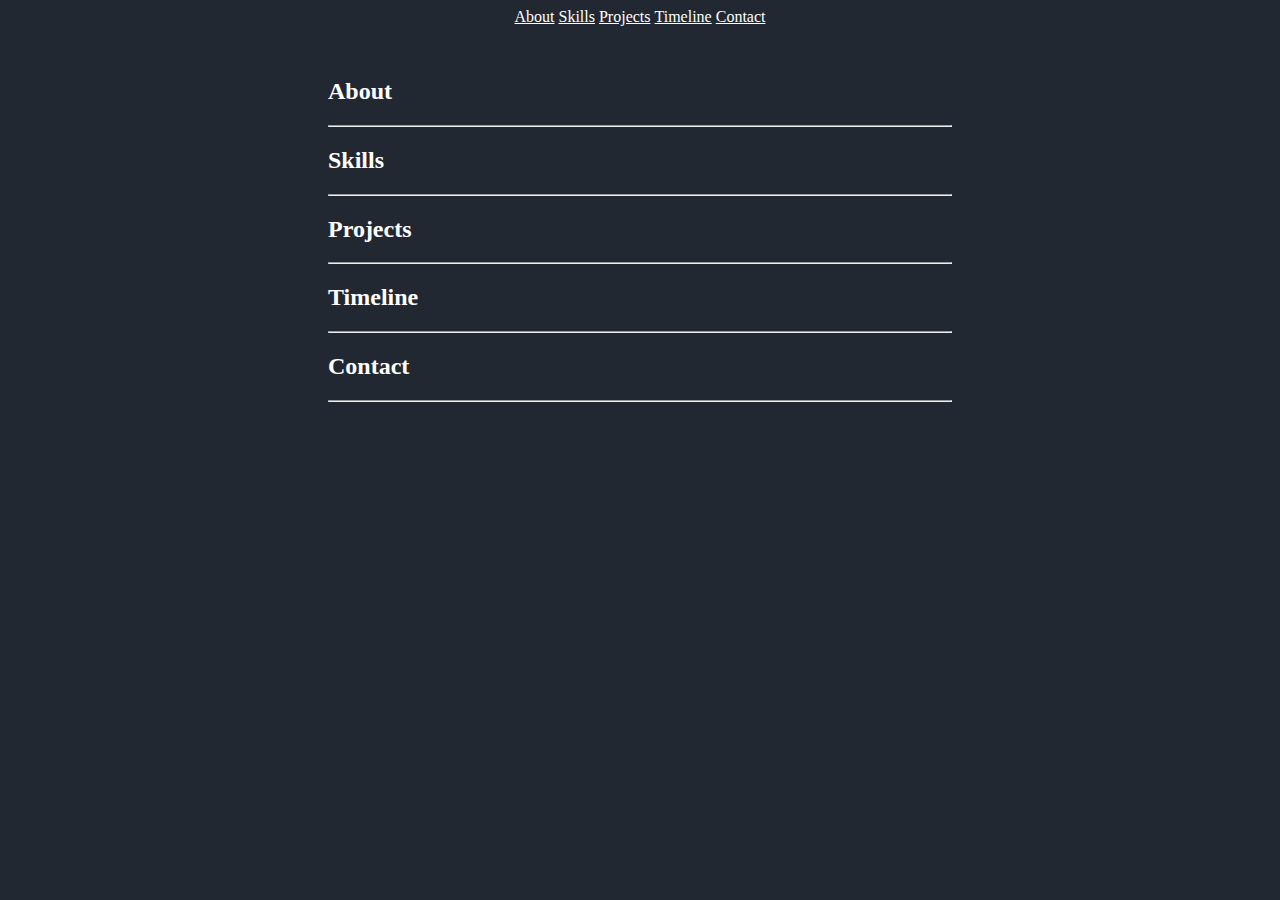
==== index.html @ 147c83d0 "removed lorem ipsum and added todo list" ====
<!DOCTYPE html>
<html lang="en">
<head>
    <meta charset="UTF-8">
    <meta http-equiv="X-UA-Compatible" content="IE=edge,chrome=1">
    <meta name="viewport" content="width=device-width, initial-scale=1.0">
    <title>Ethan Jolles</title>
    <link rel="stylesheet" href="styles/styles.css">
    <nav id="nav">
        <ul>
            <li><a href="#about">About</a></li>
            <li><a href="#skills">Skills</a></li>
            <li><a href="#projects">Projects</a></li>
            <li><a href="timeline">Timeline</a></li>
            <li><a href="contact">Contact</a></li>
            <li></li>
        </ul>
    </nav>
</head>
<body>
    <h2 id="about">About</h2>
    <hr>
        <p> 
        </p>
    <h2 id="skills">Skills</h2>
    <hr>
        <p>
        </p>
    <h2 id="projects">Projects</h2>
    <hr>
        <p>
        </p>
    <h2 id="timeline">Timeline</h2>
    <hr>
        <p>
        </p>
    <h2 id="contact">Contact</h2>
    <hr>
        <p>
        </p>
</body>
</html>
---- styles/styles.css ----
/* background/body styling */
body {
  background-color: #222831;
  color: white;
  padding-left: 25%;
  padding-right: 25%;
}

/*navbar*/
#nav ul {
  height: 50px;
  margin: 0;
  padding: 0;
  color: rgb(255, 255, 255);
  text-align: center;
}

#nav li {
  list-style-type: none;
  display: inline;
}

#nav a {
  color: white;
}
/*headers*/
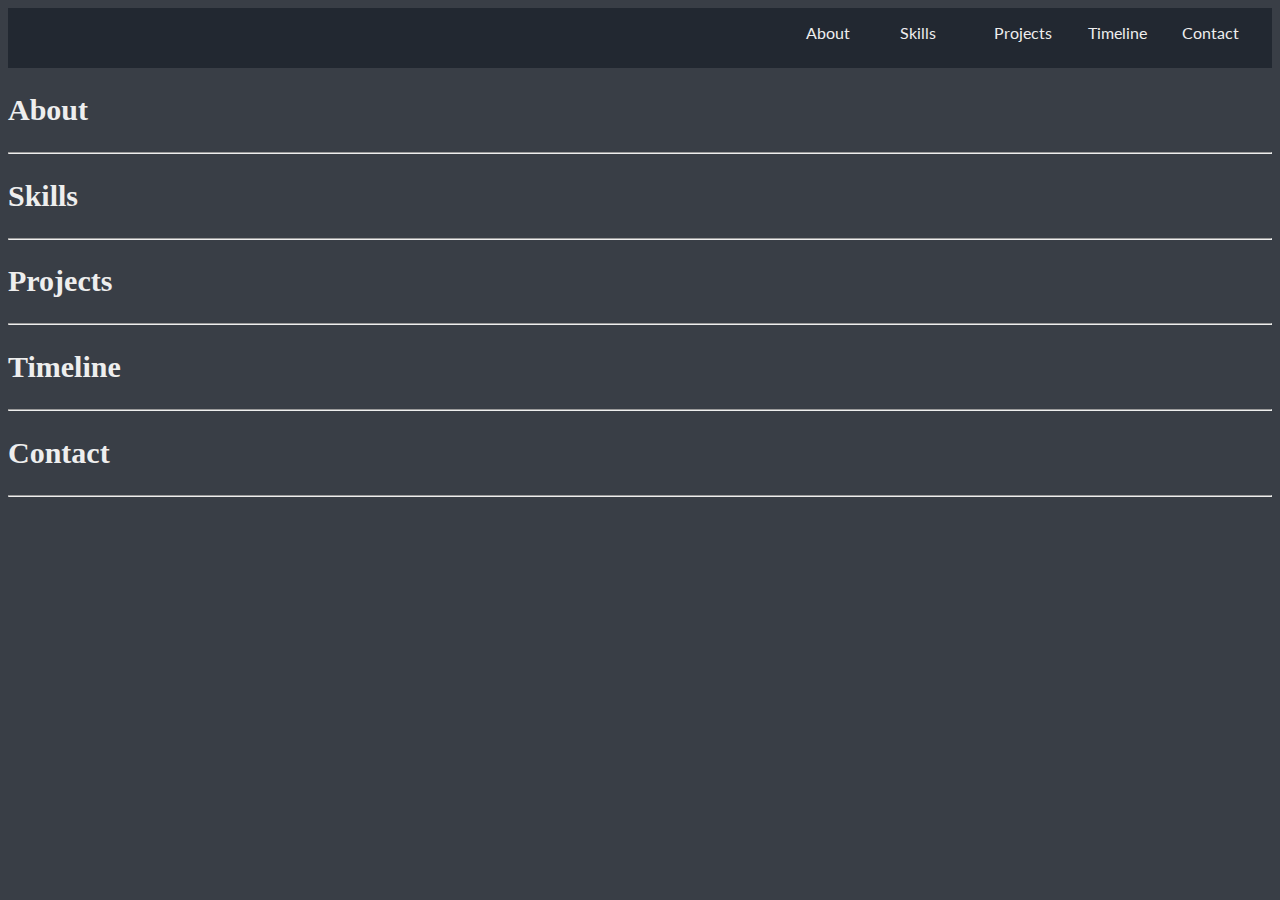
==== commit c5daf293: "Navbar" ====
--- a/index.html
+++ b/index.html
@@ -6,15 +6,15 @@
     <meta name="viewport" content="width=device-width, initial-scale=1.0">
     <title>Ethan Jolles</title>
     <link rel="stylesheet" href="styles/styles.css">
+    <link rel="preconnect" href="https://fonts.googleapis.com">
+    <link rel="preconnect" href="https://fonts.gstatic.com" crossorigin>
+    <link href="https://fonts.googleapis.com/css2?family=Lato:wght@900&display=swap" rel="stylesheet">
     <nav id="nav">
-        <ul>
-            <li><a href="#about">About</a></li>
-            <li><a href="#skills">Skills</a></li>
-            <li><a href="#projects">Projects</a></li>
-            <li><a href="timeline">Timeline</a></li>
-            <li><a href="contact">Contact</a></li>
-            <li></li>
-        </ul>
+        <a href="#about">About</a>
+        <a href="#skills">Skills</a>
+        <a href="#projects">Projects</a>
+        <a href="#timeline">Timeline</a>
+        <a href="#contact">Contact</a>
     </nav>
 </head>
 <body>
--- a/styles/styles.css
+++ b/styles/styles.css
@@ -1,26 +1,46 @@
 /* background/body styling */
 body {
-  background-color: #222831;
-  color: white;
-  padding-left: 25%;
-  padding-right: 25%;
+  background-color: #393E46;
+  color: #EEEEEE;
 }
 
 /*navbar*/
-#nav ul {
-  height: 50px;
-  margin: 0;
-  padding: 0;
-  color: rgb(255, 255, 255);
-  text-align: center;
-}
-
-#nav li {
-  list-style-type: none;
-  display: inline;
+#nav {
+  overflow: hidden;
+  background-color: #222831;
+  text-align: right;
+  height: 30px;
+  padding-left: 30px;
+  padding-right: 30px;
+  padding-top: 15px;
+  padding-bottom: 15px;
 }
 
 #nav a {
-  color: white;
+  color: #EEEEEE;
+  display: inline-block;
+  font-family: 'Lato', sans-serif;
+  vertical-align: middle;
+  text-decoration: none;
+  list-style-type: none;
+  height: 30px;
+  width: 30px;
+  padding-left: 30px;
+  padding-right: 30px;
 }
-/*headers*/+
+#nav a:hover {
+  color: #00ADB5;
+}
+
+/* The sticky class is added to the navbar with JS when it reaches its scroll position */
+.sticky {
+  position: fixed;
+  top: 0;
+  width: 100%;
+}
+
+/*headers*/
+h2 {
+  font-size: 30px;
+}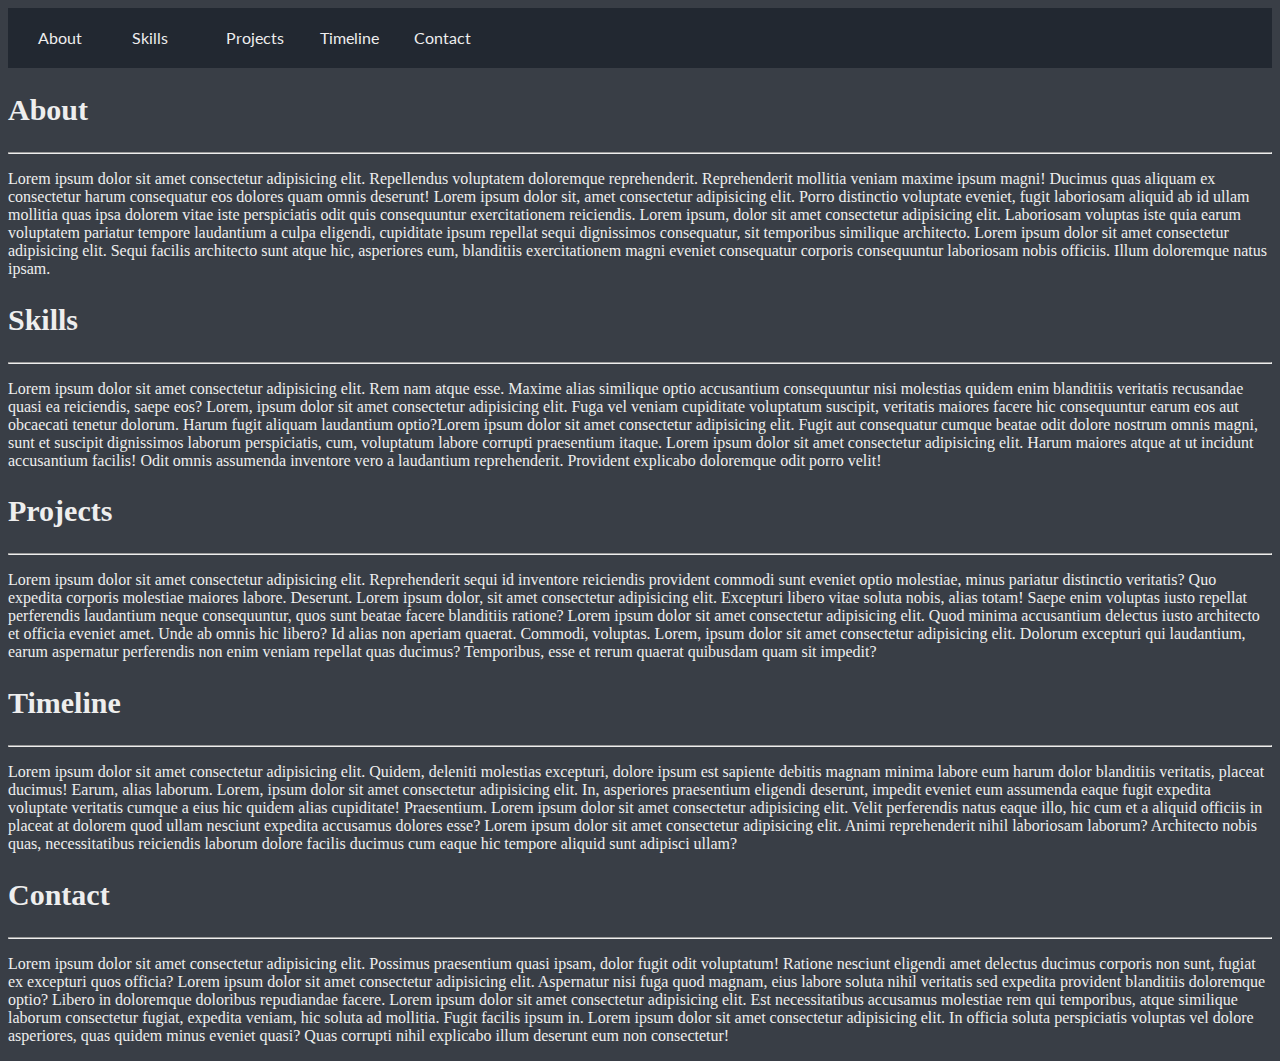
==== commit 96f3244a: "Added responsiveness" ====
--- a/index.html
+++ b/index.html
@@ -8,35 +8,69 @@
     <link rel="stylesheet" href="styles/styles.css">
     <link rel="preconnect" href="https://fonts.googleapis.com">
     <link rel="preconnect" href="https://fonts.gstatic.com" crossorigin>
+    <!-- <link href="https://cdn.jsdelivr.net/npm/bootstrap@5.1.3/dist/css/bootstrap.min.css" rel="stylesheet" integrity="sha384-1BmE4kWBq78iYhFldvKuhfTAU6auU8tT94WrHftjDbrCEXSU1oBoqyl2QvZ6jIW3" crossorigin="anonymous"> -->
     <link href="https://fonts.googleapis.com/css2?family=Lato:wght@900&display=swap" rel="stylesheet">
-    <nav id="nav">
-        <a href="#about">About</a>
+    <div class ="topnav" id="nav">
+        <a href="#about" class="active">About</a>
         <a href="#skills">Skills</a>
         <a href="#projects">Projects</a>
         <a href="#timeline">Timeline</a>
         <a href="#contact">Contact</a>
-    </nav>
+        <a href="javascript:void(0);" class="icon" onclick="responsive_nav()">
+          <i class="fa fa-bars"></i>
+        </a>
+    </div>
+    <script>
+      function responsive_nav() {
+        var x = document.getElementById("nav");
+        if (x.className === "topnav") {
+          x.className += " responsive";
+        } else {
+          x.className = "topnav";
+        }
+      }
+      </script>
 </head>
 <body>
+    <!-- <script src="https://cdn.jsdelivr.net/npm/bootstrap@5.1.3/dist/js/bootstrap.bundle.min.js" integrity="sha384-ka7Sk0Gln4gmtz2MlQnikT1wXgYsOg+OMhuP+IlRH9sENBO0LRn5q+8nbTov4+1p" crossorigin="anonymous"></script> -->
     <h2 id="about">About</h2>
     <hr>
         <p> 
+            Lorem ipsum dolor sit amet consectetur adipisicing elit. Repellendus voluptatem doloremque reprehenderit. Reprehenderit mollitia veniam maxime ipsum magni! Ducimus quas aliquam ex consectetur harum consequatur eos dolores quam omnis deserunt!
+            Lorem ipsum dolor sit, amet consectetur adipisicing elit. Porro distinctio voluptate eveniet, fugit laboriosam aliquid ab id ullam mollitia quas ipsa dolorem vitae iste perspiciatis odit quis consequuntur exercitationem reiciendis.
+            Lorem ipsum, dolor sit amet consectetur adipisicing elit. Laboriosam voluptas iste quia earum voluptatem pariatur tempore laudantium a culpa eligendi, cupiditate ipsum repellat sequi dignissimos consequatur, sit temporibus similique architecto.
+            Lorem ipsum dolor sit amet consectetur adipisicing elit. Sequi facilis architecto sunt atque hic, asperiores eum, blanditiis exercitationem magni eveniet consequatur corporis consequuntur laboriosam nobis officiis. Illum doloremque natus ipsam.
         </p>
     <h2 id="skills">Skills</h2>
     <hr>
         <p>
+            Lorem ipsum dolor sit amet consectetur adipisicing elit. Rem nam atque esse. Maxime alias similique optio accusantium consequuntur nisi molestias quidem enim blanditiis veritatis recusandae quasi ea reiciendis, saepe eos?
+            Lorem, ipsum dolor sit amet consectetur adipisicing elit. Fuga vel veniam cupiditate voluptatum suscipit, veritatis maiores facere hic consequuntur earum eos aut obcaecati tenetur dolorum. Harum fugit aliquam laudantium optio?Lorem ipsum dolor sit amet consectetur adipisicing elit. Fugit aut consequatur cumque beatae odit dolore nostrum omnis magni, sunt et suscipit dignissimos laborum perspiciatis, cum, voluptatum labore corrupti praesentium itaque.
+            Lorem ipsum dolor sit amet consectetur adipisicing elit. Harum maiores atque at ut incidunt accusantium facilis! Odit omnis assumenda inventore vero a laudantium reprehenderit. Provident explicabo doloremque odit porro velit!
         </p>
     <h2 id="projects">Projects</h2>
     <hr>
         <p>
+            Lorem ipsum dolor sit amet consectetur adipisicing elit. Reprehenderit sequi id inventore reiciendis provident commodi sunt eveniet optio molestiae, minus pariatur distinctio veritatis? Quo expedita corporis molestiae maiores labore. Deserunt.
+            Lorem ipsum dolor, sit amet consectetur adipisicing elit. Excepturi libero vitae soluta nobis, alias totam! Saepe enim voluptas iusto repellat perferendis laudantium neque consequuntur, quos sunt beatae facere blanditiis ratione?
+            Lorem ipsum dolor sit amet consectetur adipisicing elit. Quod minima accusantium delectus iusto architecto et officia eveniet amet. Unde ab omnis hic libero? Id alias non aperiam quaerat. Commodi, voluptas.
+            Lorem, ipsum dolor sit amet consectetur adipisicing elit. Dolorum excepturi qui laudantium, earum aspernatur perferendis non enim veniam repellat quas ducimus? Temporibus, esse et rerum quaerat quibusdam quam sit impedit?
         </p>
     <h2 id="timeline">Timeline</h2>
     <hr>
         <p>
+            Lorem ipsum dolor sit amet consectetur adipisicing elit. Quidem, deleniti molestias excepturi, dolore ipsum est sapiente debitis magnam minima labore eum harum dolor blanditiis veritatis, placeat ducimus! Earum, alias laborum.
+            Lorem, ipsum dolor sit amet consectetur adipisicing elit. In, asperiores praesentium eligendi deserunt, impedit eveniet eum assumenda eaque fugit expedita voluptate veritatis cumque a eius hic quidem alias cupiditate! Praesentium.
+            Lorem ipsum dolor sit amet consectetur adipisicing elit. Velit perferendis natus eaque illo, hic cum et a aliquid officiis in placeat at dolorem quod ullam nesciunt expedita accusamus dolores esse?
+            Lorem ipsum dolor sit amet consectetur adipisicing elit. Animi reprehenderit nihil laboriosam laborum? Architecto nobis quas, necessitatibus reiciendis laborum dolore facilis ducimus cum eaque hic tempore aliquid sunt adipisci ullam?
         </p>
     <h2 id="contact">Contact</h2>
     <hr>
         <p>
+            Lorem ipsum dolor sit amet consectetur adipisicing elit. Possimus praesentium quasi ipsam, dolor fugit odit voluptatum! Ratione nesciunt eligendi amet delectus ducimus corporis non sunt, fugiat ex excepturi quos officia?
+            Lorem ipsum dolor sit amet consectetur adipisicing elit. Aspernatur nisi fuga quod magnam, eius labore soluta nihil veritatis sed expedita provident blanditiis doloremque optio? Libero in doloremque doloribus repudiandae facere.
+            Lorem ipsum dolor sit amet consectetur adipisicing elit. Est necessitatibus accusamus molestiae rem qui temporibus, atque similique laborum consectetur fugiat, expedita veniam, hic soluta ad mollitia. Fugit facilis ipsum in.
+            Lorem ipsum dolor sit amet consectetur adipisicing elit. In officia soluta perspiciatis voluptas vel dolore asperiores, quas quidem minus eveniet quasi? Quas corrupti nihil explicabo illum deserunt eum non consectetur!
         </p>
 </body>
 </html>--- a/styles/styles.css
+++ b/styles/styles.css
@@ -5,42 +5,73 @@
 }
 
 /*navbar*/
-#nav {
+.topnav {
   overflow: hidden;
   background-color: #222831;
-  text-align: right;
-  height: 30px;
-  padding-left: 30px;
-  padding-right: 30px;
+  width: 100%;
+  text-align: left;
+  vertical-align: middle;
+  align-items: center;
+  /* height: 30px; */
   padding-top: 15px;
   padding-bottom: 15px;
+
+  position: -webkit-sticky;
+	position: sticky;
+	top: 0;
 }
 
-#nav a {
+.topnav a {
   color: #EEEEEE;
   display: inline-block;
   font-family: 'Lato', sans-serif;
-  vertical-align: middle;
+  list-style-type: none;
   text-decoration: none;
-  list-style-type: none;
+  text-align: center;
+  line-height: 30px;
+
   height: 30px;
   width: 30px;
+
   padding-left: 30px;
   padding-right: 30px;
+
+  /* margin-left: 10px;
+  margin-right: 10px; */
 }
 
 #nav a:hover {
   color: #00ADB5;
 }
 
-/* The sticky class is added to the navbar with JS when it reaches its scroll position */
-.sticky {
-  position: fixed;
-  top: 0;
-  width: 100%;
-}
-
 /*headers*/
 h2 {
   font-size: 30px;
+}
+
+/* responsive */
+@media screen and (max-width: 600px) {
+  .topnav a:not(:first-child) {display: none;}
+  .topnav a.icon {
+    float: right;
+    display: block;
+  }
+}
+
+.topnav .icon {
+  display: none;
+}
+
+@media screen and (max-width: 600px) {
+  .topnav.responsive {position: relative;}
+  .topnav.responsive .icon {
+    position: absolute;
+    right: 0;
+    top: 0;
+  }
+  .topnav.responsive a {
+    float: none;
+    display: block;
+    text-align: left;
+  }
 }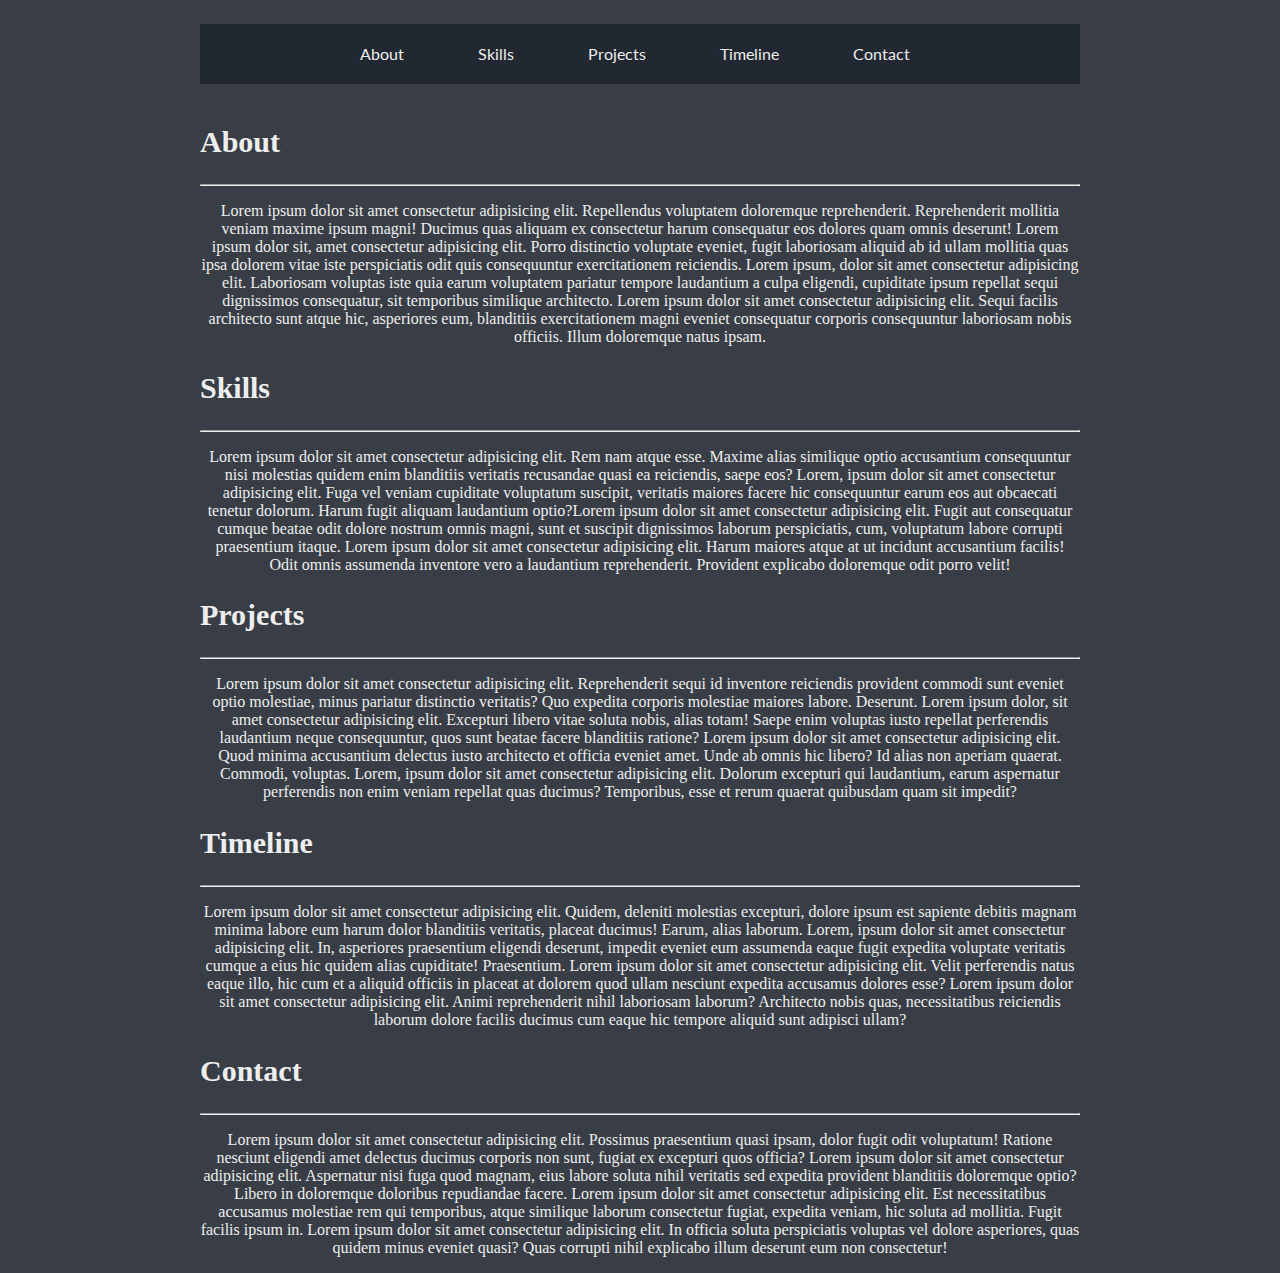
==== commit 998190d1: "refactoring" ====
--- a/index.html
+++ b/index.html
@@ -8,69 +8,54 @@
     <link rel="stylesheet" href="styles/styles.css">
     <link rel="preconnect" href="https://fonts.googleapis.com">
     <link rel="preconnect" href="https://fonts.gstatic.com" crossorigin>
-    <!-- <link href="https://cdn.jsdelivr.net/npm/bootstrap@5.1.3/dist/css/bootstrap.min.css" rel="stylesheet" integrity="sha384-1BmE4kWBq78iYhFldvKuhfTAU6auU8tT94WrHftjDbrCEXSU1oBoqyl2QvZ6jIW3" crossorigin="anonymous"> -->
     <link href="https://fonts.googleapis.com/css2?family=Lato:wght@900&display=swap" rel="stylesheet">
-    <div class ="topnav" id="nav">
-        <a href="#about" class="active">About</a>
-        <a href="#skills">Skills</a>
-        <a href="#projects">Projects</a>
-        <a href="#timeline">Timeline</a>
-        <a href="#contact">Contact</a>
-        <a href="javascript:void(0);" class="icon" onclick="responsive_nav()">
-          <i class="fa fa-bars"></i>
-        </a>
-    </div>
-    <script>
-      function responsive_nav() {
-        var x = document.getElementById("nav");
-        if (x.className === "topnav") {
-          x.className += " responsive";
-        } else {
-          x.className = "topnav";
-        }
-      }
-      </script>
+    <ul id="navbar">
+      <li><a href="#about" class="active">About</a></li>
+      <li><a href="#skills">Skills</a></li>
+      <li><a href="#projects">Projects</a></li>
+      <li><a href="#timeline">Timeline</a></li>
+      <li><a href="#contact">Contact</a></li>
+    </ul>
 </head>
 <body>
-    <!-- <script src="https://cdn.jsdelivr.net/npm/bootstrap@5.1.3/dist/js/bootstrap.bundle.min.js" integrity="sha384-ka7Sk0Gln4gmtz2MlQnikT1wXgYsOg+OMhuP+IlRH9sENBO0LRn5q+8nbTov4+1p" crossorigin="anonymous"></script> -->
-    <h2 id="about">About</h2>
-    <hr>
-        <p> 
-            Lorem ipsum dolor sit amet consectetur adipisicing elit. Repellendus voluptatem doloremque reprehenderit. Reprehenderit mollitia veniam maxime ipsum magni! Ducimus quas aliquam ex consectetur harum consequatur eos dolores quam omnis deserunt!
-            Lorem ipsum dolor sit, amet consectetur adipisicing elit. Porro distinctio voluptate eveniet, fugit laboriosam aliquid ab id ullam mollitia quas ipsa dolorem vitae iste perspiciatis odit quis consequuntur exercitationem reiciendis.
-            Lorem ipsum, dolor sit amet consectetur adipisicing elit. Laboriosam voluptas iste quia earum voluptatem pariatur tempore laudantium a culpa eligendi, cupiditate ipsum repellat sequi dignissimos consequatur, sit temporibus similique architecto.
-            Lorem ipsum dolor sit amet consectetur adipisicing elit. Sequi facilis architecto sunt atque hic, asperiores eum, blanditiis exercitationem magni eveniet consequatur corporis consequuntur laboriosam nobis officiis. Illum doloremque natus ipsam.
-        </p>
-    <h2 id="skills">Skills</h2>
-    <hr>
-        <p>
-            Lorem ipsum dolor sit amet consectetur adipisicing elit. Rem nam atque esse. Maxime alias similique optio accusantium consequuntur nisi molestias quidem enim blanditiis veritatis recusandae quasi ea reiciendis, saepe eos?
-            Lorem, ipsum dolor sit amet consectetur adipisicing elit. Fuga vel veniam cupiditate voluptatum suscipit, veritatis maiores facere hic consequuntur earum eos aut obcaecati tenetur dolorum. Harum fugit aliquam laudantium optio?Lorem ipsum dolor sit amet consectetur adipisicing elit. Fugit aut consequatur cumque beatae odit dolore nostrum omnis magni, sunt et suscipit dignissimos laborum perspiciatis, cum, voluptatum labore corrupti praesentium itaque.
-            Lorem ipsum dolor sit amet consectetur adipisicing elit. Harum maiores atque at ut incidunt accusantium facilis! Odit omnis assumenda inventore vero a laudantium reprehenderit. Provident explicabo doloremque odit porro velit!
-        </p>
-    <h2 id="projects">Projects</h2>
-    <hr>
-        <p>
-            Lorem ipsum dolor sit amet consectetur adipisicing elit. Reprehenderit sequi id inventore reiciendis provident commodi sunt eveniet optio molestiae, minus pariatur distinctio veritatis? Quo expedita corporis molestiae maiores labore. Deserunt.
-            Lorem ipsum dolor, sit amet consectetur adipisicing elit. Excepturi libero vitae soluta nobis, alias totam! Saepe enim voluptas iusto repellat perferendis laudantium neque consequuntur, quos sunt beatae facere blanditiis ratione?
-            Lorem ipsum dolor sit amet consectetur adipisicing elit. Quod minima accusantium delectus iusto architecto et officia eveniet amet. Unde ab omnis hic libero? Id alias non aperiam quaerat. Commodi, voluptas.
-            Lorem, ipsum dolor sit amet consectetur adipisicing elit. Dolorum excepturi qui laudantium, earum aspernatur perferendis non enim veniam repellat quas ducimus? Temporibus, esse et rerum quaerat quibusdam quam sit impedit?
-        </p>
-    <h2 id="timeline">Timeline</h2>
-    <hr>
-        <p>
-            Lorem ipsum dolor sit amet consectetur adipisicing elit. Quidem, deleniti molestias excepturi, dolore ipsum est sapiente debitis magnam minima labore eum harum dolor blanditiis veritatis, placeat ducimus! Earum, alias laborum.
-            Lorem, ipsum dolor sit amet consectetur adipisicing elit. In, asperiores praesentium eligendi deserunt, impedit eveniet eum assumenda eaque fugit expedita voluptate veritatis cumque a eius hic quidem alias cupiditate! Praesentium.
-            Lorem ipsum dolor sit amet consectetur adipisicing elit. Velit perferendis natus eaque illo, hic cum et a aliquid officiis in placeat at dolorem quod ullam nesciunt expedita accusamus dolores esse?
-            Lorem ipsum dolor sit amet consectetur adipisicing elit. Animi reprehenderit nihil laboriosam laborum? Architecto nobis quas, necessitatibus reiciendis laborum dolore facilis ducimus cum eaque hic tempore aliquid sunt adipisci ullam?
-        </p>
-    <h2 id="contact">Contact</h2>
-    <hr>
-        <p>
-            Lorem ipsum dolor sit amet consectetur adipisicing elit. Possimus praesentium quasi ipsam, dolor fugit odit voluptatum! Ratione nesciunt eligendi amet delectus ducimus corporis non sunt, fugiat ex excepturi quos officia?
-            Lorem ipsum dolor sit amet consectetur adipisicing elit. Aspernatur nisi fuga quod magnam, eius labore soluta nihil veritatis sed expedita provident blanditiis doloremque optio? Libero in doloremque doloribus repudiandae facere.
-            Lorem ipsum dolor sit amet consectetur adipisicing elit. Est necessitatibus accusamus molestiae rem qui temporibus, atque similique laborum consectetur fugiat, expedita veniam, hic soluta ad mollitia. Fugit facilis ipsum in.
-            Lorem ipsum dolor sit amet consectetur adipisicing elit. In officia soluta perspiciatis voluptas vel dolore asperiores, quas quidem minus eveniet quasi? Quas corrupti nihil explicabo illum deserunt eum non consectetur!
-        </p>
+  <h2 id="about">About</h2>
+  <hr>
+      <p> 
+          Lorem ipsum dolor sit amet consectetur adipisicing elit. Repellendus voluptatem doloremque reprehenderit. Reprehenderit mollitia veniam maxime ipsum magni! Ducimus quas aliquam ex consectetur harum consequatur eos dolores quam omnis deserunt!
+          Lorem ipsum dolor sit, amet consectetur adipisicing elit. Porro distinctio voluptate eveniet, fugit laboriosam aliquid ab id ullam mollitia quas ipsa dolorem vitae iste perspiciatis odit quis consequuntur exercitationem reiciendis.
+          Lorem ipsum, dolor sit amet consectetur adipisicing elit. Laboriosam voluptas iste quia earum voluptatem pariatur tempore laudantium a culpa eligendi, cupiditate ipsum repellat sequi dignissimos consequatur, sit temporibus similique architecto.
+          Lorem ipsum dolor sit amet consectetur adipisicing elit. Sequi facilis architecto sunt atque hic, asperiores eum, blanditiis exercitationem magni eveniet consequatur corporis consequuntur laboriosam nobis officiis. Illum doloremque natus ipsam.
+      </p>
+  <h2 id="skills">Skills</h2>
+  <hr>
+      <p>
+          Lorem ipsum dolor sit amet consectetur adipisicing elit. Rem nam atque esse. Maxime alias similique optio accusantium consequuntur nisi molestias quidem enim blanditiis veritatis recusandae quasi ea reiciendis, saepe eos?
+          Lorem, ipsum dolor sit amet consectetur adipisicing elit. Fuga vel veniam cupiditate voluptatum suscipit, veritatis maiores facere hic consequuntur earum eos aut obcaecati tenetur dolorum. Harum fugit aliquam laudantium optio?Lorem ipsum dolor sit amet consectetur adipisicing elit. Fugit aut consequatur cumque beatae odit dolore nostrum omnis magni, sunt et suscipit dignissimos laborum perspiciatis, cum, voluptatum labore corrupti praesentium itaque.
+          Lorem ipsum dolor sit amet consectetur adipisicing elit. Harum maiores atque at ut incidunt accusantium facilis! Odit omnis assumenda inventore vero a laudantium reprehenderit. Provident explicabo doloremque odit porro velit!
+      </p>
+  <h2 id="projects">Projects</h2>
+  <hr>
+      <p>
+          Lorem ipsum dolor sit amet consectetur adipisicing elit. Reprehenderit sequi id inventore reiciendis provident commodi sunt eveniet optio molestiae, minus pariatur distinctio veritatis? Quo expedita corporis molestiae maiores labore. Deserunt.
+          Lorem ipsum dolor, sit amet consectetur adipisicing elit. Excepturi libero vitae soluta nobis, alias totam! Saepe enim voluptas iusto repellat perferendis laudantium neque consequuntur, quos sunt beatae facere blanditiis ratione?
+          Lorem ipsum dolor sit amet consectetur adipisicing elit. Quod minima accusantium delectus iusto architecto et officia eveniet amet. Unde ab omnis hic libero? Id alias non aperiam quaerat. Commodi, voluptas.
+          Lorem, ipsum dolor sit amet consectetur adipisicing elit. Dolorum excepturi qui laudantium, earum aspernatur perferendis non enim veniam repellat quas ducimus? Temporibus, esse et rerum quaerat quibusdam quam sit impedit?
+      </p>
+  <h2 id="timeline">Timeline</h2>
+  <hr>
+      <p>
+          Lorem ipsum dolor sit amet consectetur adipisicing elit. Quidem, deleniti molestias excepturi, dolore ipsum est sapiente debitis magnam minima labore eum harum dolor blanditiis veritatis, placeat ducimus! Earum, alias laborum.
+          Lorem, ipsum dolor sit amet consectetur adipisicing elit. In, asperiores praesentium eligendi deserunt, impedit eveniet eum assumenda eaque fugit expedita voluptate veritatis cumque a eius hic quidem alias cupiditate! Praesentium.
+          Lorem ipsum dolor sit amet consectetur adipisicing elit. Velit perferendis natus eaque illo, hic cum et a aliquid officiis in placeat at dolorem quod ullam nesciunt expedita accusamus dolores esse?
+          Lorem ipsum dolor sit amet consectetur adipisicing elit. Animi reprehenderit nihil laboriosam laborum? Architecto nobis quas, necessitatibus reiciendis laborum dolore facilis ducimus cum eaque hic tempore aliquid sunt adipisci ullam?
+      </p>
+  <h2 id="contact">Contact</h2>
+  <hr>
+      <p>
+          Lorem ipsum dolor sit amet consectetur adipisicing elit. Possimus praesentium quasi ipsam, dolor fugit odit voluptatum! Ratione nesciunt eligendi amet delectus ducimus corporis non sunt, fugiat ex excepturi quos officia?
+          Lorem ipsum dolor sit amet consectetur adipisicing elit. Aspernatur nisi fuga quod magnam, eius labore soluta nihil veritatis sed expedita provident blanditiis doloremque optio? Libero in doloremque doloribus repudiandae facere.
+          Lorem ipsum dolor sit amet consectetur adipisicing elit. Est necessitatibus accusamus molestiae rem qui temporibus, atque similique laborum consectetur fugiat, expedita veniam, hic soluta ad mollitia. Fugit facilis ipsum in.
+          Lorem ipsum dolor sit amet consectetur adipisicing elit. In officia soluta perspiciatis voluptas vel dolore asperiores, quas quidem minus eveniet quasi? Quas corrupti nihil explicabo illum deserunt eum non consectetur!
+      </p>
 </body>
 </html>--- a/styles/styles.css
+++ b/styles/styles.css
@@ -1,77 +1,48 @@
 /* background/body styling */
 body {
-  background-color: #393E46;
-  color: #EEEEEE;
+	background-color: #393E46;
+	color: #EEEEEE;
+	padding-left: 15%;
+	padding-right: 15%;
 }
-
 /*navbar*/
-.topnav {
-  overflow: hidden;
-  background-color: #222831;
-  width: 100%;
-  text-align: left;
-  vertical-align: middle;
-  align-items: center;
-  /* height: 30px; */
-  padding-top: 15px;
-  padding-bottom: 15px;
-
-  position: -webkit-sticky;
+#navbar {
+	background-color: #222831;
+	display: inline-block;
 	position: sticky;
 	top: 0;
+	padding-left: 0%;
+	padding-right: 0%;
+	padding-top: 15px;
+	padding-bottom: 15px;
+	width: 100%;
+	vertical-align: middle;
+	text-align: center;
 }
-
-.topnav a {
-  color: #EEEEEE;
-  display: inline-block;
-  font-family: 'Lato', sans-serif;
-  list-style-type: none;
-  text-decoration: none;
-  text-align: center;
-  line-height: 30px;
-
-  height: 30px;
-  width: 30px;
-
-  padding-left: 30px;
-  padding-right: 30px;
-
-  /* margin-left: 10px;
-  margin-right: 10px; */
+#navbar li {
+	display: inline;
+	margin-right: 10px;
+	margin-left: 10;
+	padding-right: 30px;
+	padding-left: 30px;
+	width: 30px;
+	height: 30px;
+	line-height: 30px;
+	font-family: 'Lato', sans-serif;
 }
-
-#nav a:hover {
-  color: #00ADB5;
+#navbar a {
+	text-align: center;
+	text-decoration: none;
+	color: #EEEEEE;
 }
-
+#navbar a:hover {
+	color: #00ADB5;
+}
 /*headers*/
 h2 {
-  font-size: 30px;
+	font-size: 30px;
 }
-
-/* responsive */
-@media screen and (max-width: 600px) {
-  .topnav a:not(:first-child) {display: none;}
-  .topnav a.icon {
-    float: right;
-    display: block;
-  }
+p {
+	text-align: center;
+	vertical-align: middle;
 }
-
-.topnav .icon {
-  display: none;
-}
-
-@media screen and (max-width: 600px) {
-  .topnav.responsive {position: relative;}
-  .topnav.responsive .icon {
-    position: absolute;
-    right: 0;
-    top: 0;
-  }
-  .topnav.responsive a {
-    float: none;
-    display: block;
-    text-align: left;
-  }
-}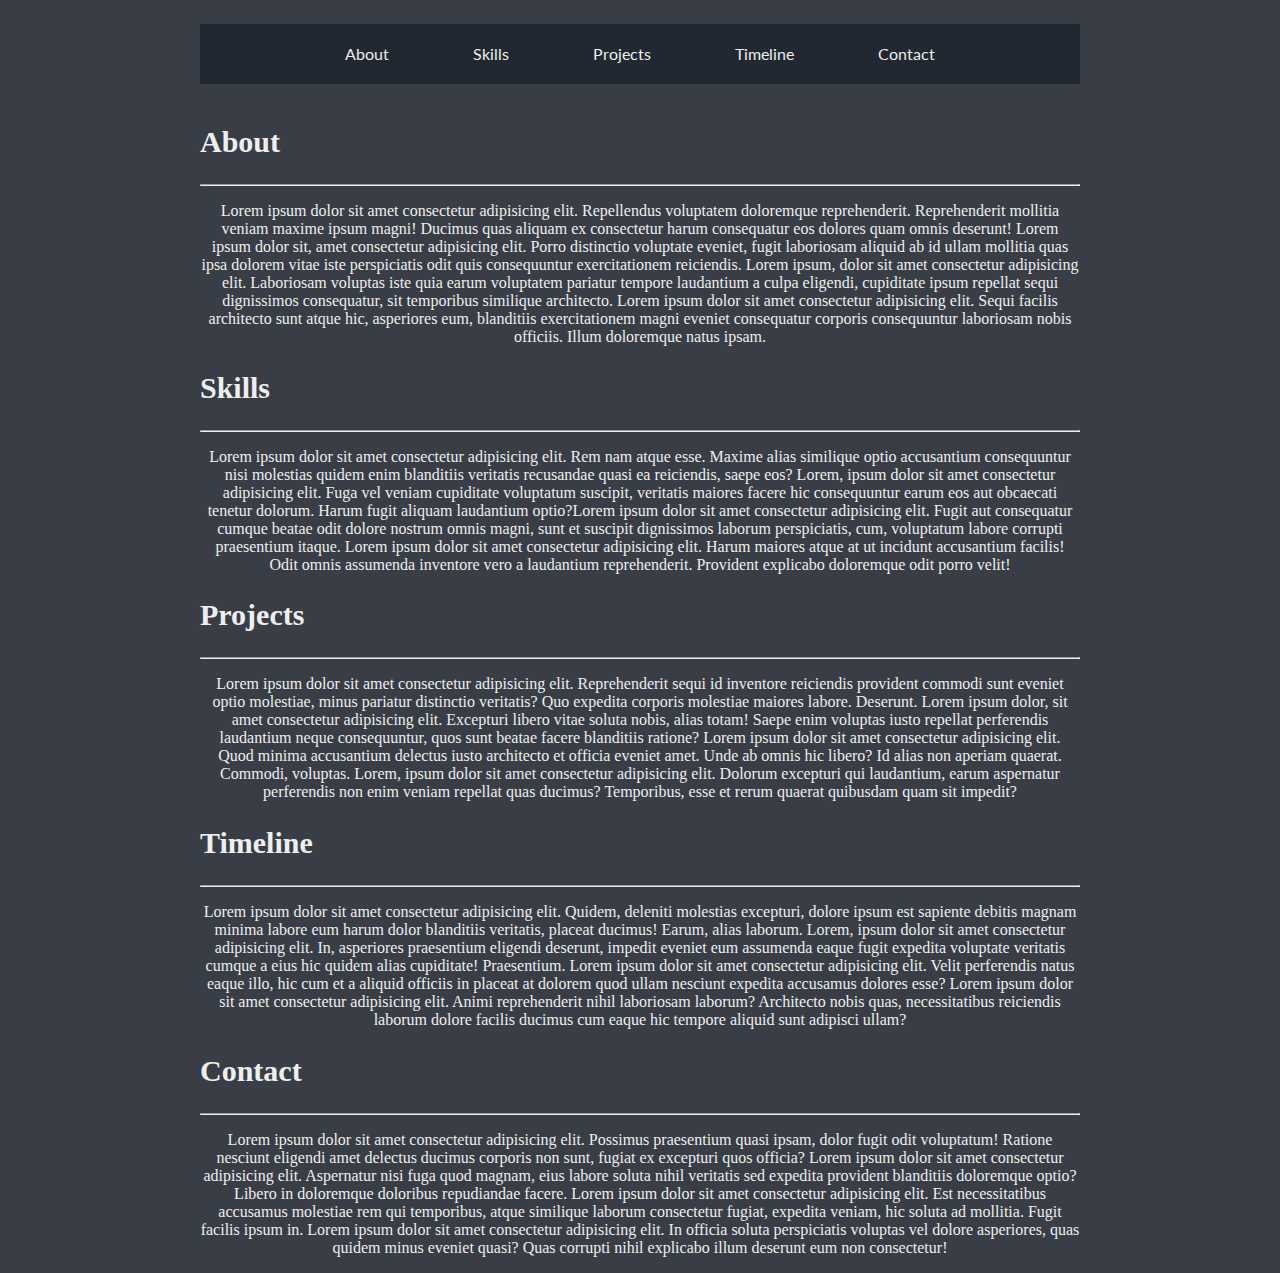
==== commit 485429be: "refactoring and adding gitignore again" ====
--- a/index.html
+++ b/index.html
@@ -1,6 +1,6 @@
 <!DOCTYPE html>
 <html lang="en">
-<head>
+  <head>
     <meta charset="UTF-8">
     <meta http-equiv="X-UA-Compatible" content="IE=edge,chrome=1">
     <meta name="viewport" content="width=device-width, initial-scale=1.0">
@@ -9,6 +9,8 @@
     <link rel="preconnect" href="https://fonts.googleapis.com">
     <link rel="preconnect" href="https://fonts.gstatic.com" crossorigin>
     <link href="https://fonts.googleapis.com/css2?family=Lato:wght@900&display=swap" rel="stylesheet">
+  </head>
+  <body>
     <ul id="navbar">
       <li><a href="#about" class="active">About</a></li>
       <li><a href="#skills">Skills</a></li>
@@ -16,46 +18,44 @@
       <li><a href="#timeline">Timeline</a></li>
       <li><a href="#contact">Contact</a></li>
     </ul>
-</head>
-<body>
-  <h2 id="about">About</h2>
-  <hr>
-      <p> 
-          Lorem ipsum dolor sit amet consectetur adipisicing elit. Repellendus voluptatem doloremque reprehenderit. Reprehenderit mollitia veniam maxime ipsum magni! Ducimus quas aliquam ex consectetur harum consequatur eos dolores quam omnis deserunt!
-          Lorem ipsum dolor sit, amet consectetur adipisicing elit. Porro distinctio voluptate eveniet, fugit laboriosam aliquid ab id ullam mollitia quas ipsa dolorem vitae iste perspiciatis odit quis consequuntur exercitationem reiciendis.
-          Lorem ipsum, dolor sit amet consectetur adipisicing elit. Laboriosam voluptas iste quia earum voluptatem pariatur tempore laudantium a culpa eligendi, cupiditate ipsum repellat sequi dignissimos consequatur, sit temporibus similique architecto.
-          Lorem ipsum dolor sit amet consectetur adipisicing elit. Sequi facilis architecto sunt atque hic, asperiores eum, blanditiis exercitationem magni eveniet consequatur corporis consequuntur laboriosam nobis officiis. Illum doloremque natus ipsam.
-      </p>
-  <h2 id="skills">Skills</h2>
-  <hr>
-      <p>
-          Lorem ipsum dolor sit amet consectetur adipisicing elit. Rem nam atque esse. Maxime alias similique optio accusantium consequuntur nisi molestias quidem enim blanditiis veritatis recusandae quasi ea reiciendis, saepe eos?
-          Lorem, ipsum dolor sit amet consectetur adipisicing elit. Fuga vel veniam cupiditate voluptatum suscipit, veritatis maiores facere hic consequuntur earum eos aut obcaecati tenetur dolorum. Harum fugit aliquam laudantium optio?Lorem ipsum dolor sit amet consectetur adipisicing elit. Fugit aut consequatur cumque beatae odit dolore nostrum omnis magni, sunt et suscipit dignissimos laborum perspiciatis, cum, voluptatum labore corrupti praesentium itaque.
-          Lorem ipsum dolor sit amet consectetur adipisicing elit. Harum maiores atque at ut incidunt accusantium facilis! Odit omnis assumenda inventore vero a laudantium reprehenderit. Provident explicabo doloremque odit porro velit!
-      </p>
-  <h2 id="projects">Projects</h2>
-  <hr>
-      <p>
-          Lorem ipsum dolor sit amet consectetur adipisicing elit. Reprehenderit sequi id inventore reiciendis provident commodi sunt eveniet optio molestiae, minus pariatur distinctio veritatis? Quo expedita corporis molestiae maiores labore. Deserunt.
-          Lorem ipsum dolor, sit amet consectetur adipisicing elit. Excepturi libero vitae soluta nobis, alias totam! Saepe enim voluptas iusto repellat perferendis laudantium neque consequuntur, quos sunt beatae facere blanditiis ratione?
-          Lorem ipsum dolor sit amet consectetur adipisicing elit. Quod minima accusantium delectus iusto architecto et officia eveniet amet. Unde ab omnis hic libero? Id alias non aperiam quaerat. Commodi, voluptas.
-          Lorem, ipsum dolor sit amet consectetur adipisicing elit. Dolorum excepturi qui laudantium, earum aspernatur perferendis non enim veniam repellat quas ducimus? Temporibus, esse et rerum quaerat quibusdam quam sit impedit?
-      </p>
-  <h2 id="timeline">Timeline</h2>
-  <hr>
-      <p>
-          Lorem ipsum dolor sit amet consectetur adipisicing elit. Quidem, deleniti molestias excepturi, dolore ipsum est sapiente debitis magnam minima labore eum harum dolor blanditiis veritatis, placeat ducimus! Earum, alias laborum.
-          Lorem, ipsum dolor sit amet consectetur adipisicing elit. In, asperiores praesentium eligendi deserunt, impedit eveniet eum assumenda eaque fugit expedita voluptate veritatis cumque a eius hic quidem alias cupiditate! Praesentium.
-          Lorem ipsum dolor sit amet consectetur adipisicing elit. Velit perferendis natus eaque illo, hic cum et a aliquid officiis in placeat at dolorem quod ullam nesciunt expedita accusamus dolores esse?
-          Lorem ipsum dolor sit amet consectetur adipisicing elit. Animi reprehenderit nihil laboriosam laborum? Architecto nobis quas, necessitatibus reiciendis laborum dolore facilis ducimus cum eaque hic tempore aliquid sunt adipisci ullam?
-      </p>
-  <h2 id="contact">Contact</h2>
-  <hr>
-      <p>
-          Lorem ipsum dolor sit amet consectetur adipisicing elit. Possimus praesentium quasi ipsam, dolor fugit odit voluptatum! Ratione nesciunt eligendi amet delectus ducimus corporis non sunt, fugiat ex excepturi quos officia?
-          Lorem ipsum dolor sit amet consectetur adipisicing elit. Aspernatur nisi fuga quod magnam, eius labore soluta nihil veritatis sed expedita provident blanditiis doloremque optio? Libero in doloremque doloribus repudiandae facere.
-          Lorem ipsum dolor sit amet consectetur adipisicing elit. Est necessitatibus accusamus molestiae rem qui temporibus, atque similique laborum consectetur fugiat, expedita veniam, hic soluta ad mollitia. Fugit facilis ipsum in.
-          Lorem ipsum dolor sit amet consectetur adipisicing elit. In officia soluta perspiciatis voluptas vel dolore asperiores, quas quidem minus eveniet quasi? Quas corrupti nihil explicabo illum deserunt eum non consectetur!
-      </p>
-</body>
+    <h2 id="about">About</h2>
+    <hr>
+    <p>
+      Lorem ipsum dolor sit amet consectetur adipisicing elit. Repellendus voluptatem doloremque reprehenderit. Reprehenderit mollitia veniam maxime ipsum magni! Ducimus quas aliquam ex consectetur harum consequatur eos dolores quam omnis deserunt!
+      Lorem ipsum dolor sit, amet consectetur adipisicing elit. Porro distinctio voluptate eveniet, fugit laboriosam aliquid ab id ullam mollitia quas ipsa dolorem vitae iste perspiciatis odit quis consequuntur exercitationem reiciendis.
+      Lorem ipsum, dolor sit amet consectetur adipisicing elit. Laboriosam voluptas iste quia earum voluptatem pariatur tempore laudantium a culpa eligendi, cupiditate ipsum repellat sequi dignissimos consequatur, sit temporibus similique architecto.
+      Lorem ipsum dolor sit amet consectetur adipisicing elit. Sequi facilis architecto sunt atque hic, asperiores eum, blanditiis exercitationem magni eveniet consequatur corporis consequuntur laboriosam nobis officiis. Illum doloremque natus ipsam.
+    </p>
+    <h2 id="skills">Skills</h2>
+    <hr>
+    <p>
+      Lorem ipsum dolor sit amet consectetur adipisicing elit. Rem nam atque esse. Maxime alias similique optio accusantium consequuntur nisi molestias quidem enim blanditiis veritatis recusandae quasi ea reiciendis, saepe eos?
+      Lorem, ipsum dolor sit amet consectetur adipisicing elit. Fuga vel veniam cupiditate voluptatum suscipit, veritatis maiores facere hic consequuntur earum eos aut obcaecati tenetur dolorum. Harum fugit aliquam laudantium optio?Lorem ipsum dolor sit amet consectetur adipisicing elit. Fugit aut consequatur cumque beatae odit dolore nostrum omnis magni, sunt et suscipit dignissimos laborum perspiciatis, cum, voluptatum labore corrupti praesentium itaque.
+      Lorem ipsum dolor sit amet consectetur adipisicing elit. Harum maiores atque at ut incidunt accusantium facilis! Odit omnis assumenda inventore vero a laudantium reprehenderit. Provident explicabo doloremque odit porro velit!
+    </p>
+    <h2 id="projects">Projects</h2>
+    <hr>
+    <p>
+      Lorem ipsum dolor sit amet consectetur adipisicing elit. Reprehenderit sequi id inventore reiciendis provident commodi sunt eveniet optio molestiae, minus pariatur distinctio veritatis? Quo expedita corporis molestiae maiores labore. Deserunt.
+      Lorem ipsum dolor, sit amet consectetur adipisicing elit. Excepturi libero vitae soluta nobis, alias totam! Saepe enim voluptas iusto repellat perferendis laudantium neque consequuntur, quos sunt beatae facere blanditiis ratione?
+      Lorem ipsum dolor sit amet consectetur adipisicing elit. Quod minima accusantium delectus iusto architecto et officia eveniet amet. Unde ab omnis hic libero? Id alias non aperiam quaerat. Commodi, voluptas.
+      Lorem, ipsum dolor sit amet consectetur adipisicing elit. Dolorum excepturi qui laudantium, earum aspernatur perferendis non enim veniam repellat quas ducimus? Temporibus, esse et rerum quaerat quibusdam quam sit impedit?
+    </p>
+    <h2 id="timeline">Timeline</h2>
+    <hr>
+    <p>
+      Lorem ipsum dolor sit amet consectetur adipisicing elit. Quidem, deleniti molestias excepturi, dolore ipsum est sapiente debitis magnam minima labore eum harum dolor blanditiis veritatis, placeat ducimus! Earum, alias laborum.
+      Lorem, ipsum dolor sit amet consectetur adipisicing elit. In, asperiores praesentium eligendi deserunt, impedit eveniet eum assumenda eaque fugit expedita voluptate veritatis cumque a eius hic quidem alias cupiditate! Praesentium.
+      Lorem ipsum dolor sit amet consectetur adipisicing elit. Velit perferendis natus eaque illo, hic cum et a aliquid officiis in placeat at dolorem quod ullam nesciunt expedita accusamus dolores esse?
+      Lorem ipsum dolor sit amet consectetur adipisicing elit. Animi reprehenderit nihil laboriosam laborum? Architecto nobis quas, necessitatibus reiciendis laborum dolore facilis ducimus cum eaque hic tempore aliquid sunt adipisci ullam?
+    </p>
+    <h2 id="contact">Contact</h2>
+    <hr>
+    <p>
+      Lorem ipsum dolor sit amet consectetur adipisicing elit. Possimus praesentium quasi ipsam, dolor fugit odit voluptatum! Ratione nesciunt eligendi amet delectus ducimus corporis non sunt, fugiat ex excepturi quos officia?
+      Lorem ipsum dolor sit amet consectetur adipisicing elit. Aspernatur nisi fuga quod magnam, eius labore soluta nihil veritatis sed expedita provident blanditiis doloremque optio? Libero in doloremque doloribus repudiandae facere.
+      Lorem ipsum dolor sit amet consectetur adipisicing elit. Est necessitatibus accusamus molestiae rem qui temporibus, atque similique laborum consectetur fugiat, expedita veniam, hic soluta ad mollitia. Fugit facilis ipsum in.
+      Lorem ipsum dolor sit amet consectetur adipisicing elit. In officia soluta perspiciatis voluptas vel dolore asperiores, quas quidem minus eveniet quasi? Quas corrupti nihil explicabo illum deserunt eum non consectetur!
+    </p>
+  </body>
 </html>--- a/styles/styles.css
+++ b/styles/styles.css
@@ -11,10 +11,7 @@
 	display: inline-block;
 	position: sticky;
 	top: 0;
-	padding-left: 0%;
-	padding-right: 0%;
-	padding-top: 15px;
-	padding-bottom: 15px;
+	padding: 15px 0 15px 0;
 	width: 100%;
 	vertical-align: middle;
 	text-align: center;
@@ -22,7 +19,7 @@
 #navbar li {
 	display: inline;
 	margin-right: 10px;
-	margin-left: 10;
+	margin-left: 10px;
 	padding-right: 30px;
 	padding-left: 30px;
 	width: 30px;
